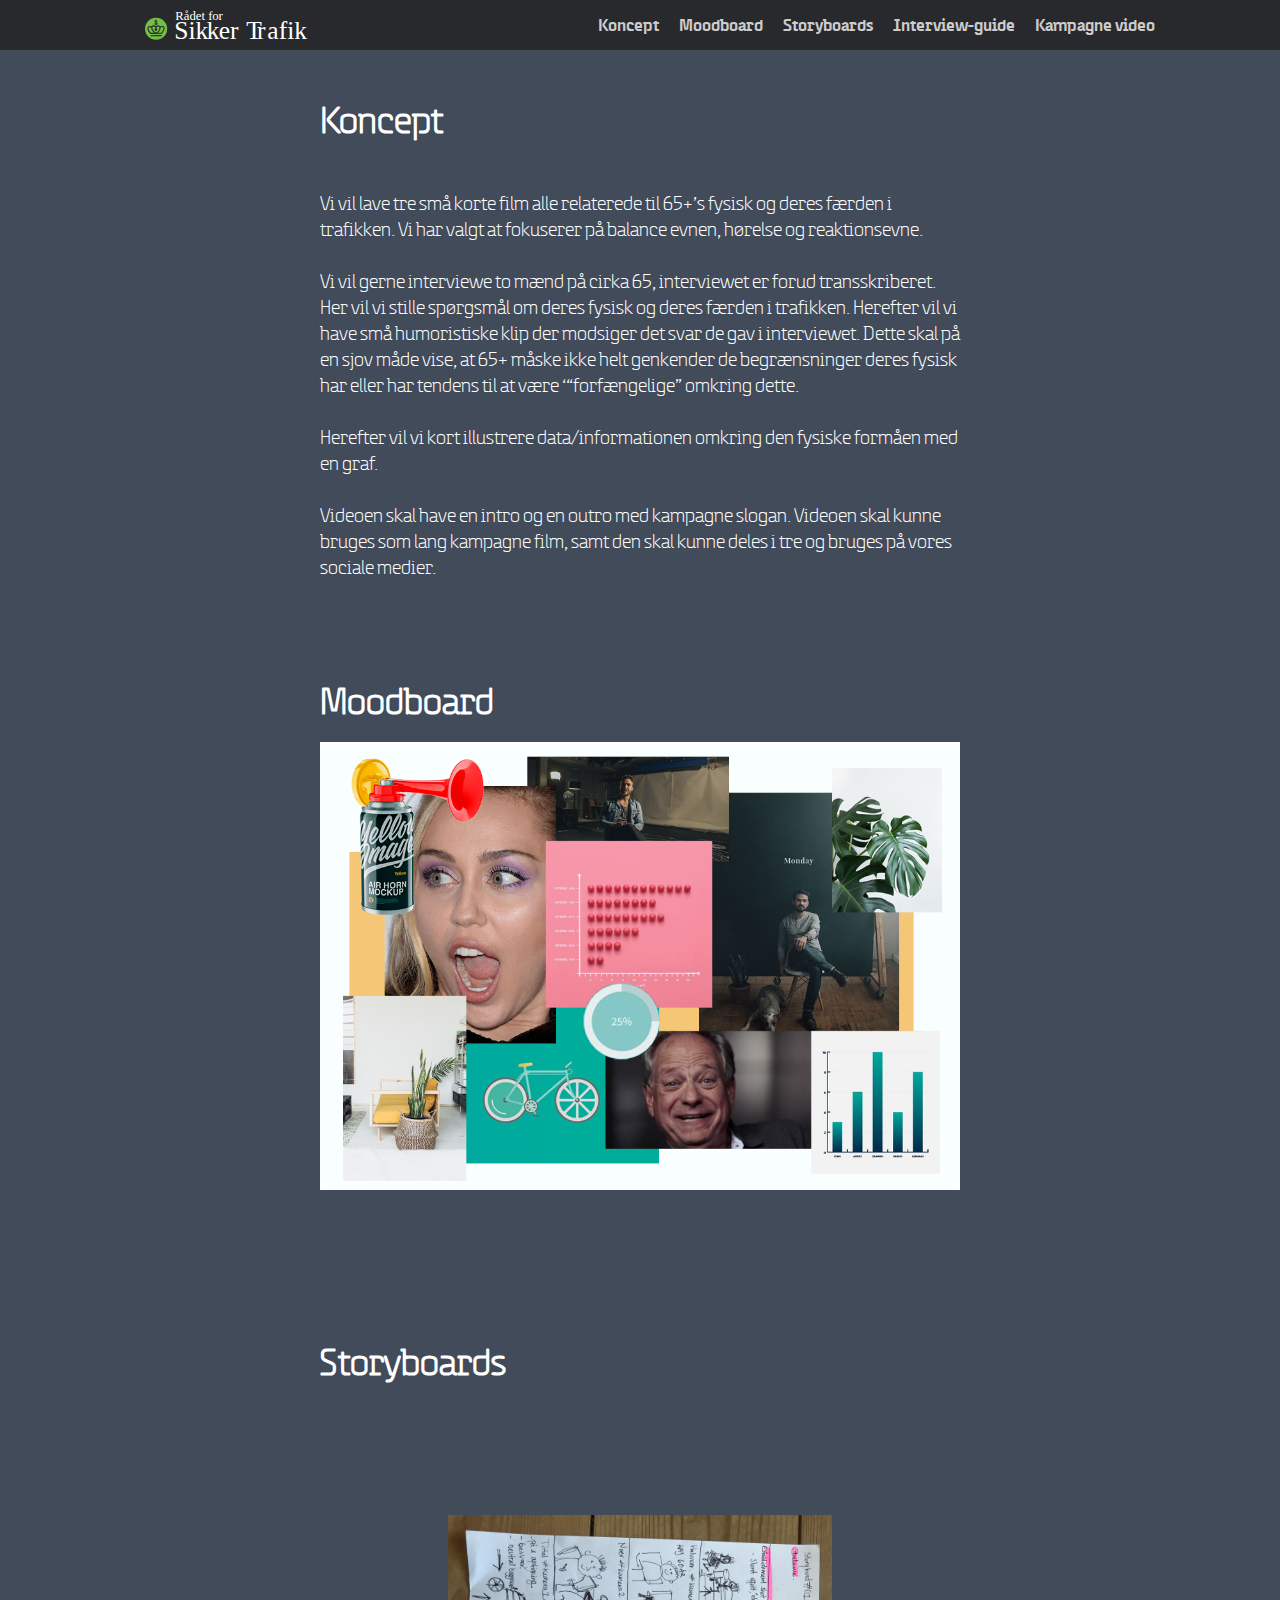
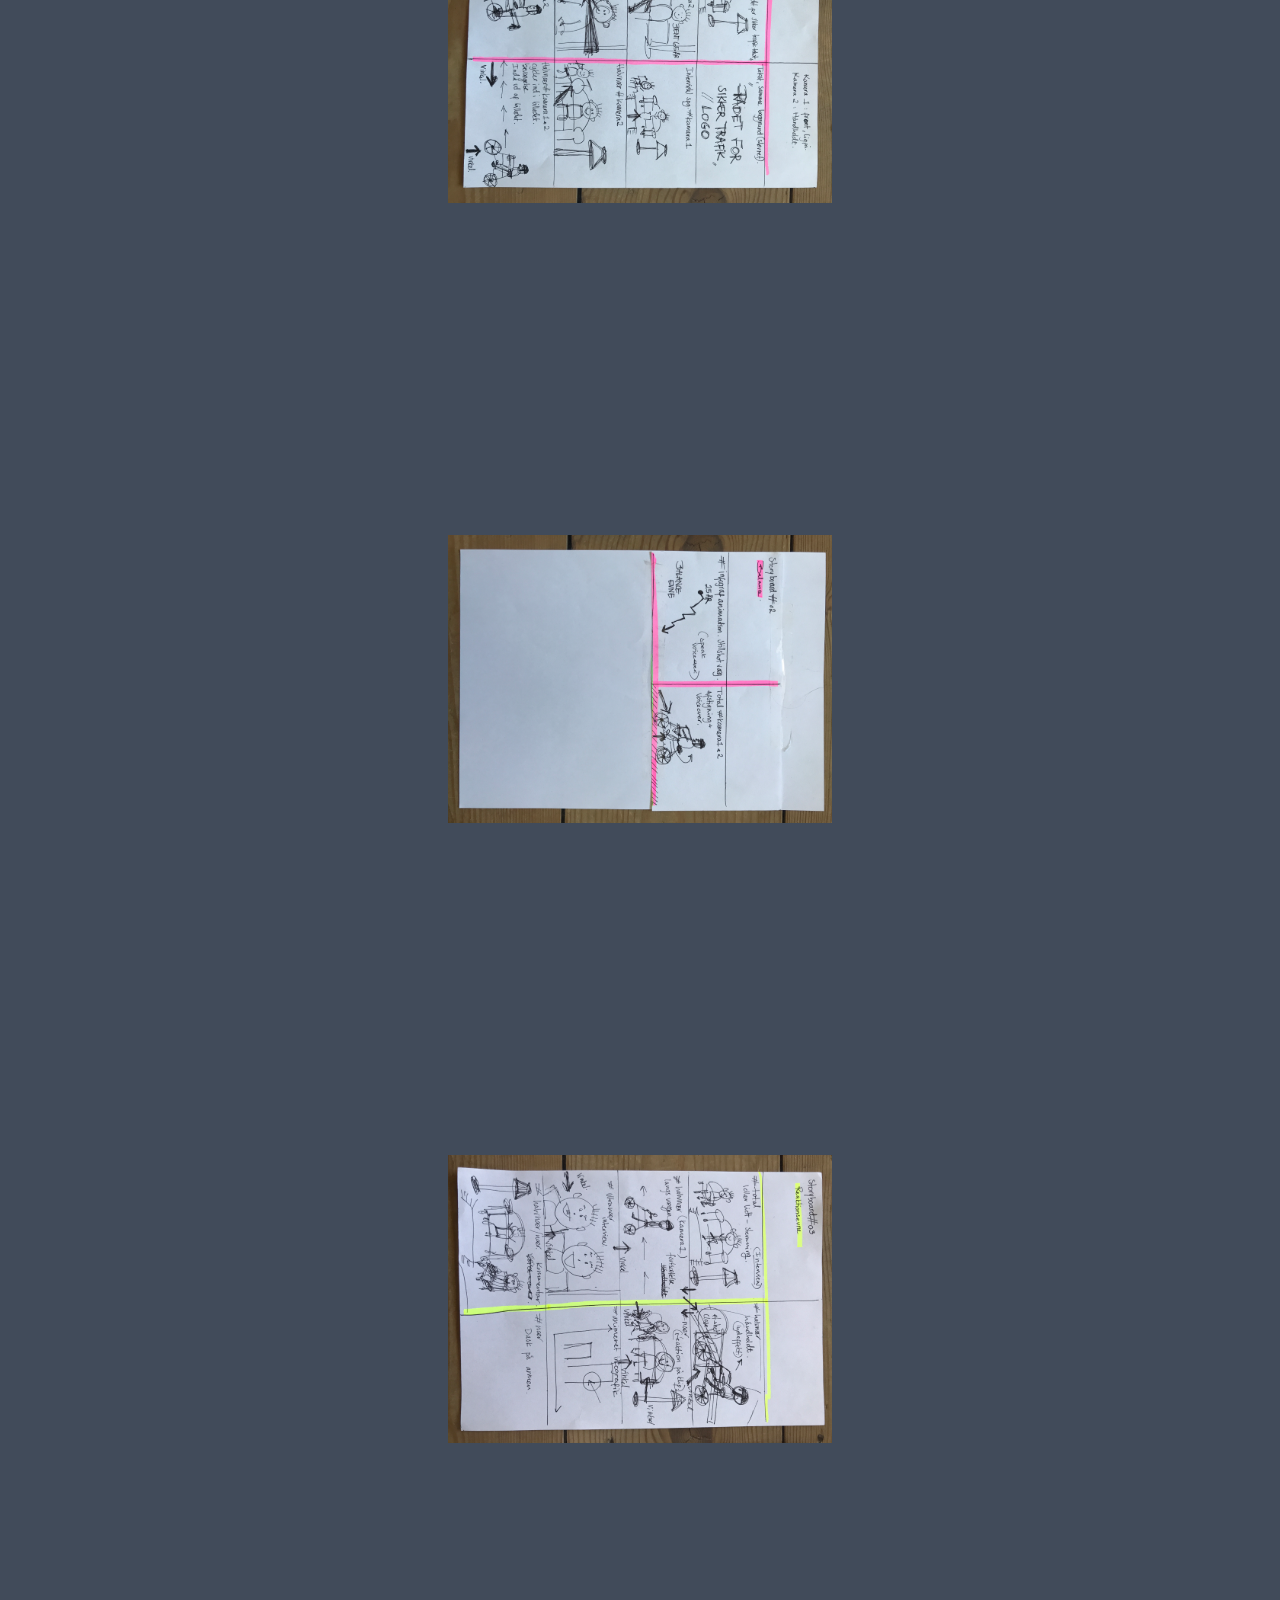
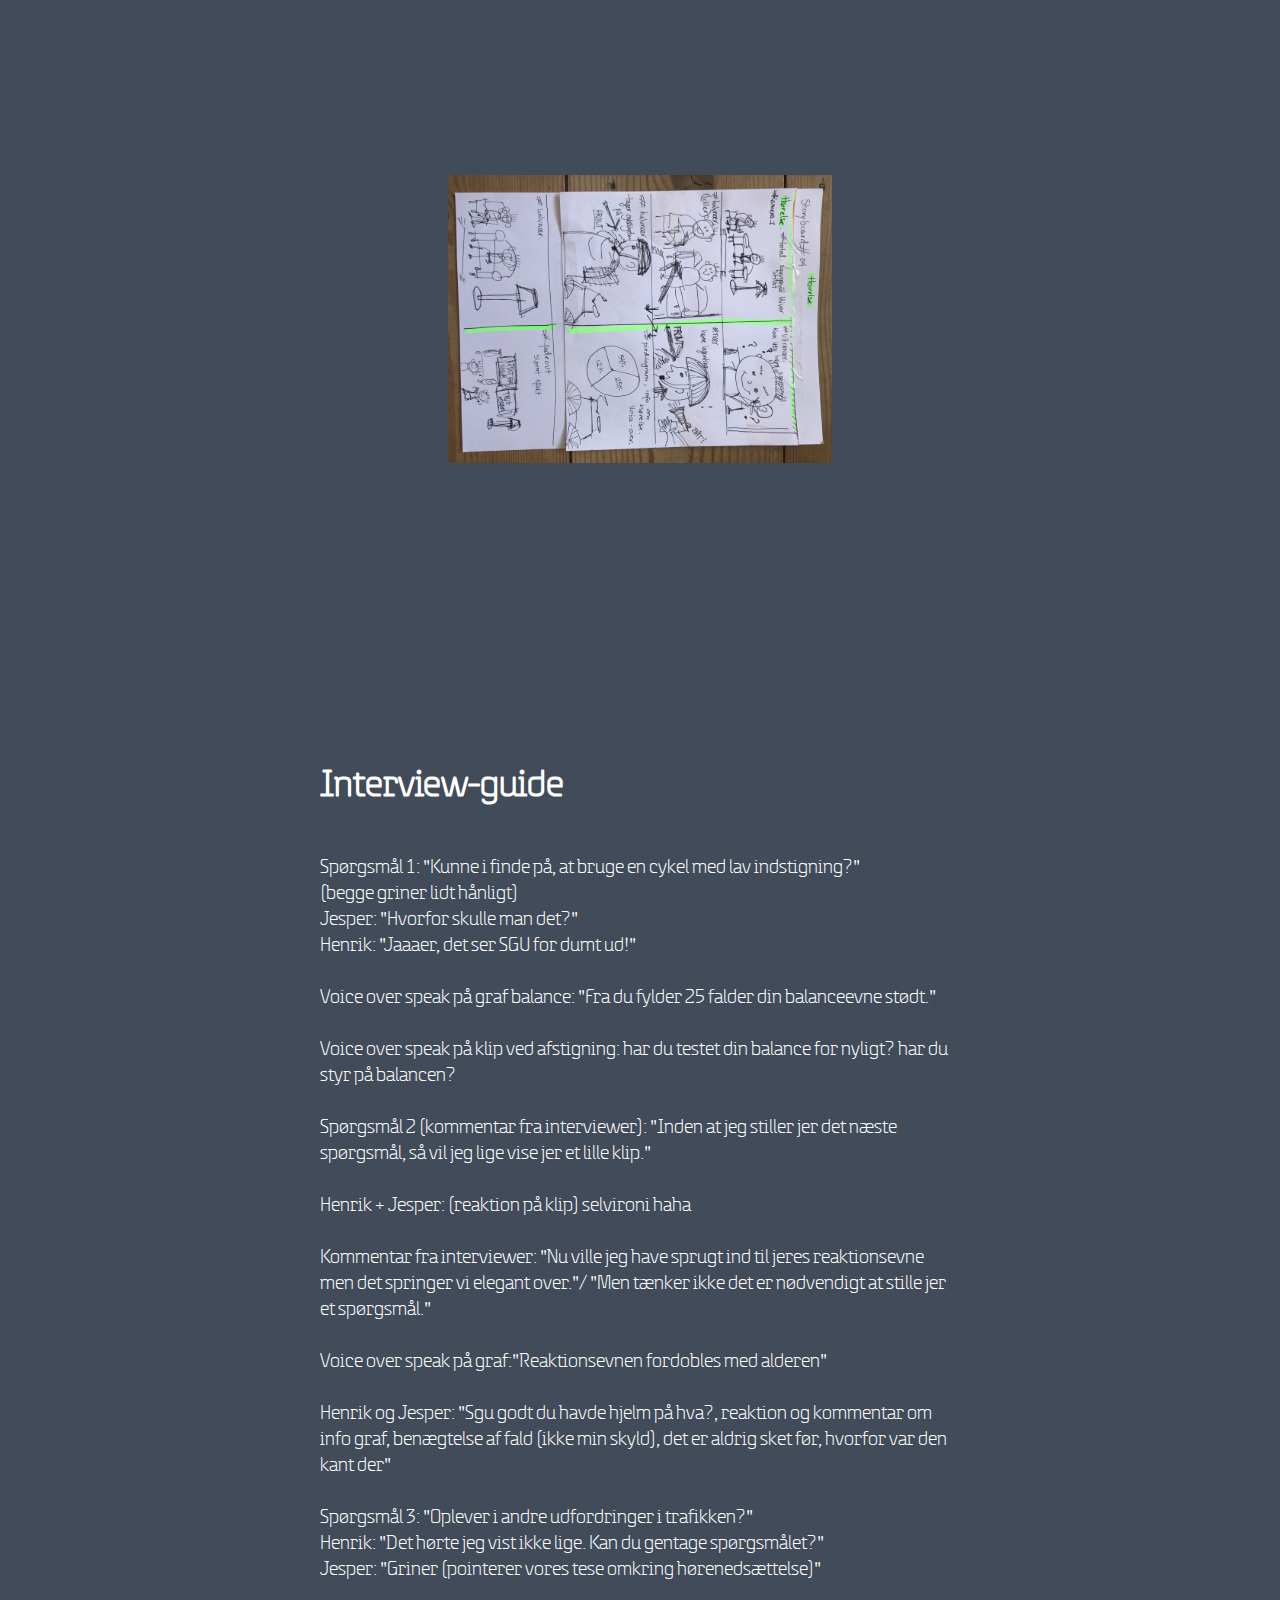
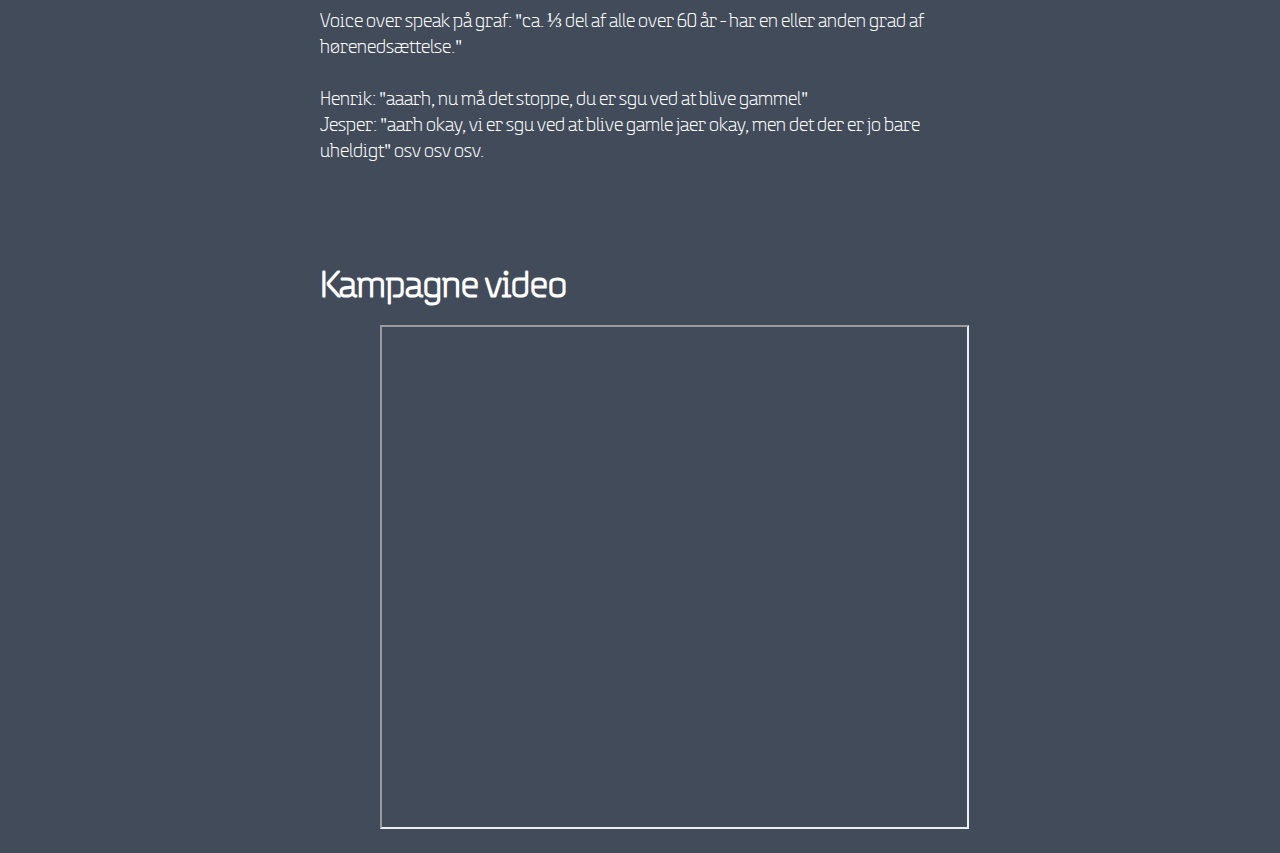
==== videoportfolio.html @ 91f707e9 "færdig" ====
<!DOCTYPE html>
<html lang="">
<head>
    <meta charset="utf-8">
    <meta name="viewport" content="width=device-width, initial-scale=1.0">
    <title>Video portfolio B6</title>
    <link rel="stylesheet" href="portfolio.css">
</head>

<body>

    <nav>

        <div id="logo"></div>
        <ul>
            <li><a href="#koncept">Koncept</a></li>
            <li><a href="#moodboard">Moodboard</a></li>
            <li><a href="#storyboard">Storyboards</a></li>
            <li><a href="#interview">Interview-guide</a></li>
            <li><a href="#videoer">Kampagne video</a></li>
        </ul>
    </nav>

    <section id="koncept">
        <h1>Koncept</h1>
        <p>Vi vil lave tre små korte film alle relaterede til 65+’s fysisk og deres færden i trafikken. Vi har valgt at fokuserer på balance evnen, hørelse og reaktionsevne.<br><br>
            Vi vil gerne interviewe to mænd på cirka 65, interviewet er forud transskriberet. Her vil vi stille spørgsmål om deres fysisk og deres færden i trafikken. Herefter vil vi have små humoristiske klip der modsiger det svar de gav i interviewet. Dette skal på en sjov måde vise, at 65+ måske ikke helt genkender de begrænsninger deres fysisk har eller har tendens til at være ‘“forfængelige” omkring dette.
            <br><br>
            Herefter vil vi kort illustrere data/informationen omkring den fysiske formåen med en graf.
            <br>
            <br>
            Videoen skal have en intro og en outro med kampagne slogan. Videoen skal kunne bruges som lang kampagne film, samt den skal kunne deles i tre og bruges på vores sociale medier.
        </p>
    </section>

    <section id="moodboard">
        <h1>Moodboard</h1>
        <div id="mb"></div>
    </section>

    <section id="storyboard">
        <h1>Storyboards</h1>

        <div id="sb1"></div>
        <div id="sb2"></div>
        <div id="sb3"></div>
        <div id="sb4"></div>
    </section>

    <section id="interview">
        <h1>Interview-guide</h1>
        <p>
            Spørgsmål 1: "Kunne i finde på, at bruge en cykel med lav indstigning?" <br>
            (begge griner lidt hånligt)<br>
            Jesper: "Hvorfor skulle man det?"<br>
            Henrik: "Jaaaer, det ser SGU for dumt ud!"<br><br>

            Voice over speak på graf balance: "Fra du fylder 25 falder din balanceevne stødt." <br><br>

            Voice over speak på klip ved afstigning:
            har du testet din balance for nyligt?
            har du styr på balancen?
            <br><br>
            Spørgsmål 2 (kommentar fra interviewer):
            "Inden at jeg stiller jer det næste spørgsmål, så vil jeg lige vise jer et lille klip."<br><br>

            Henrik + Jesper:
            (reaktion på klip) selvironi haha<br><br>

            Kommentar fra interviewer:
            "Nu ville jeg have sprugt ind til jeres reaktionsevne men det springer vi elegant over."/
            "Men tænker ikke det er nødvendigt at stille jer et spørgsmål."<br><br>

            Voice over speak på graf:"Reaktionsevnen fordobles med alderen"<br><br>

            Henrik og Jesper:

            "Sgu godt du havde hjelm på hva?, reaktion og kommentar om info graf, benægtelse af fald (ikke min skyld), det er aldrig sket før, hvorfor var den kant der"<br><br>

            Spørgsmål 3: "Oplever i andre udfordringer i trafikken?"<br>
            Henrik: "Det hørte jeg vist ikke lige. Kan du gentage spørgsmålet?"<br>
            Jesper: "Griner (pointerer vores tese omkring hørenedsættelse)"<br><br>

            Voice over speak på graf: "ca. ⅓ del af alle over 60 år - har en eller anden grad af hørenedsættelse."<br><br>


            Henrik: "aaarh, nu må det stoppe,
            du er sgu ved at blive gammel" <br>
            Jesper: "aarh okay, vi er sgu ved at blive gamle
            jaer okay, men det der er jo bare uheldigt"
            osv osv osv.<br>

        </p>
    </section>
    <section id="videoer">
        <h1>Kampagne video</h1>
        <div id="video">
            <iframe src="https://www.youtube.com/embed/GlTCUFzHkBQ"></iframe></div>
        <div id="video"></div>
    </section>

</body>
</html>
---- portfolio.css ----
/********* FONTS *****/

@font-face {
    font-family: 'safetyregular';
    src: url('fonts/safety-webfont.woff2') format('woff2'),
        url('fonts/safety-webfont.woff') format('woff');
    font-weight: normal;
    font-style: normal;

}

@font-face {
    font-family: 'safetydemibold';
    src: url('fonts/safetydemibold-webfont.woff2') format('woff2'),
        url('fonts/safetydemibold-webfont.woff') format('woff');
    font-weight: normal;
    font-style: normal;

}

@font-face {
    font-family: 'safetylight';
    src: url('fonts/safetylight-webfont.woff2') format('woff2'),
        url('fonts/safetylight-webfont.woff') format('woff');
    font-weight: normal;
    font-style: normal;

}

/**** SIDE ******/

body {
    background-color: #414b5a;
    margin: 0;
}

#logo {
    background-image: url(files/logo.svg);
    width: 180px;
    height: 30px;
    margin: 10px 0px 0px 130px;
    background-size: contain;
    background-repeat: no-repeat;
}

nav {
    display: flex;
    flex-direction: row;
    background-color: #28292c;
    padding: 0px 15px;
    justify-content: space-between;
    position: fixed;
    width: 100%;
    height: 50px;
    top: 0;
}

ul {
    display: flex;
    flex-direction: row;
    list-style: none;
    margin: 15px 130px 0px 0px;
}

a {
    margin: 27px 10px 21px;
    font-family: 'safetydemibold';
    color: #CCCCCC;
    font-size: 18px;
    text-decoration: none;
}

h1 {
    font-family: 'safetylight';
    font-size: 38px;
    color: white;
    margin: 100px auto 10px;
    width: 50%;
}

p {
    font-family: 'safetylight';
    font-size: 20px;
    line-height: 1.3;
    color: white;
    margin: 50px auto 10px;
    width: 50%;
}

#mb {
    background-image: url(files/54523382_263481024534663_7425732836826546176_n.png);
    width: 50%;
    height: 500px;
    background-size: contain;
    margin: 20px auto;
    background-repeat: no-repeat;
}

#sb1 {
    background-image: url(files/sb1.svg);
    width: 30%;
    height: 600px;
    background-size: contain;
    margin: 20px auto;
}

#sb2 {
    background-image: url(files/sb2.svg);
    width: 30%;
    height: 600px;
    background-size: contain;
    margin: 20px auto;
}

#sb3 {
    background-image: url(files/sb3.svg);
    width: 30%;
    height: 600px;
    background-size: contain;
    margin: 20px auto;
}

#sb4 {
    background-image: url(files/sb4.svg);
    width: 30%;
    height: 600px;
    background-size: contain;
    margin: 20px auto;
}

iframe {
    width: 65%;
    height: 500px;
}

#video {
    margin-left: 380px;
    margin-top: 20px;
}
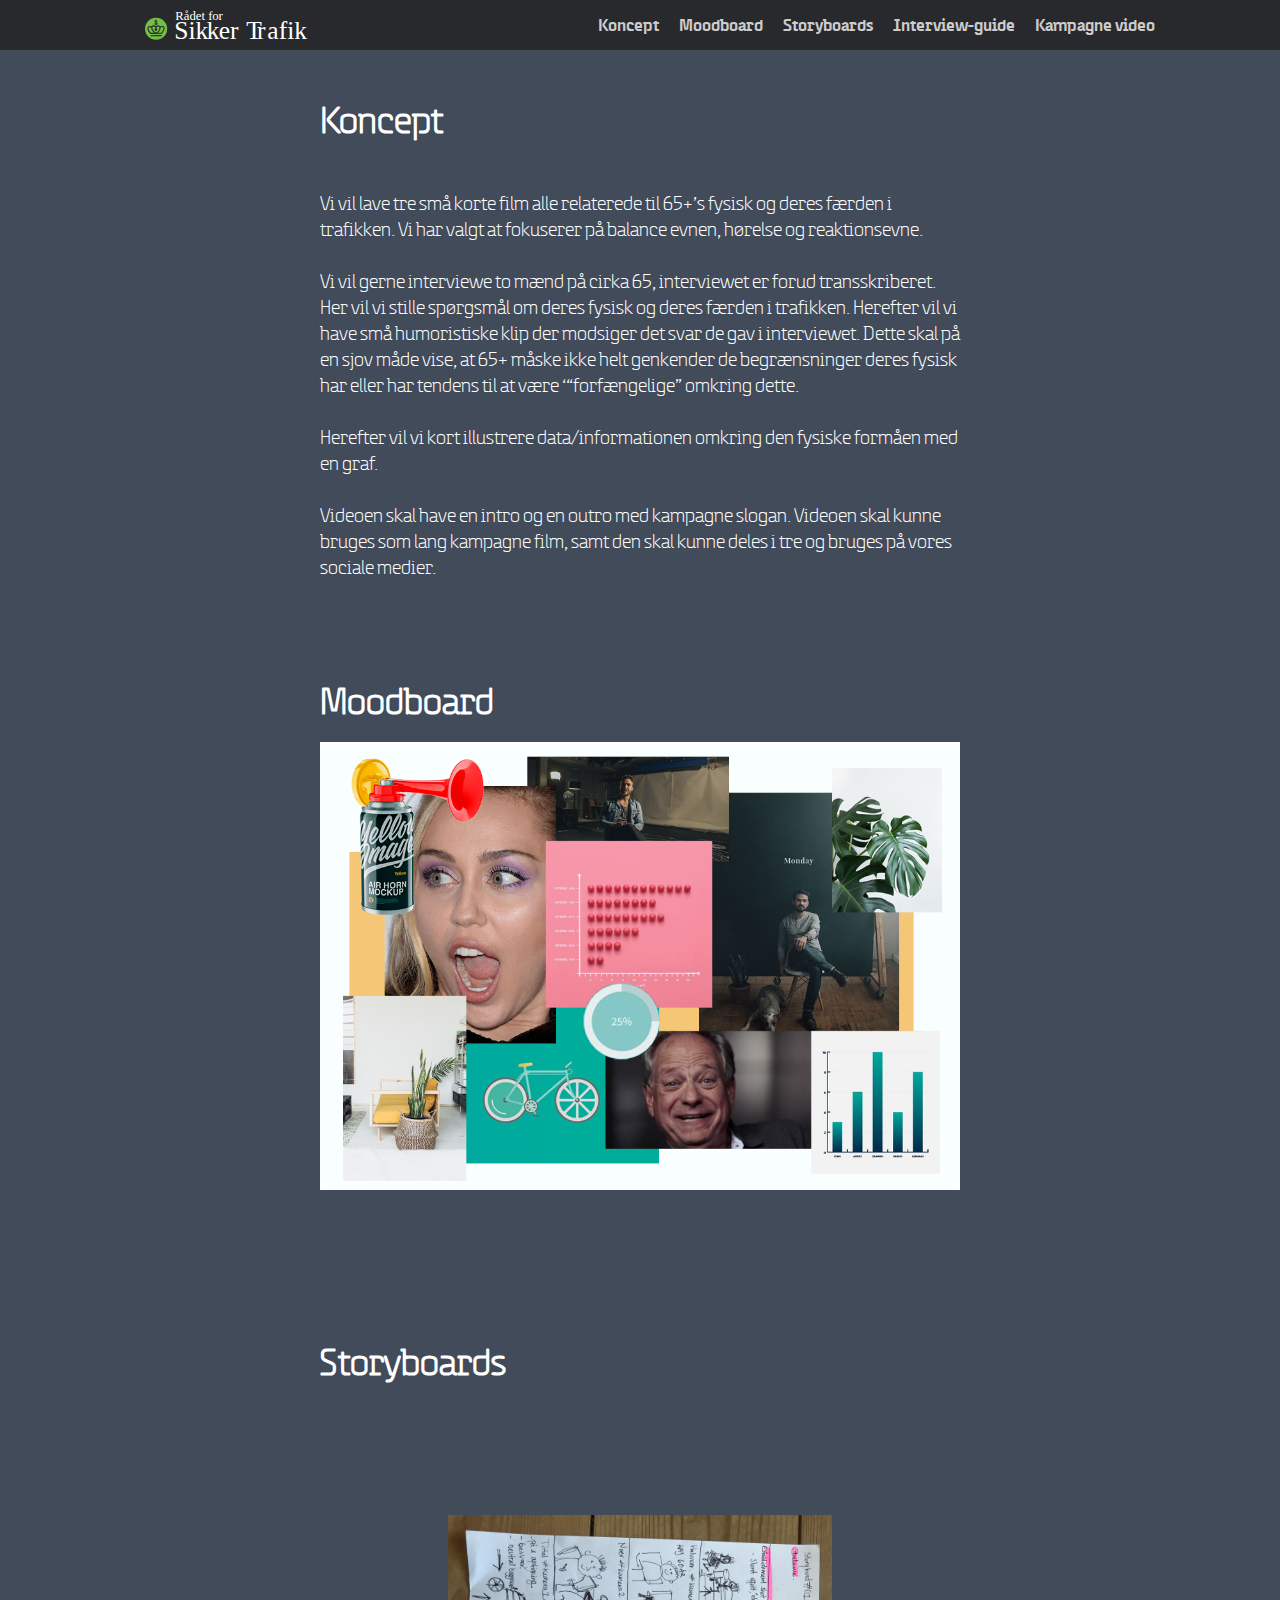
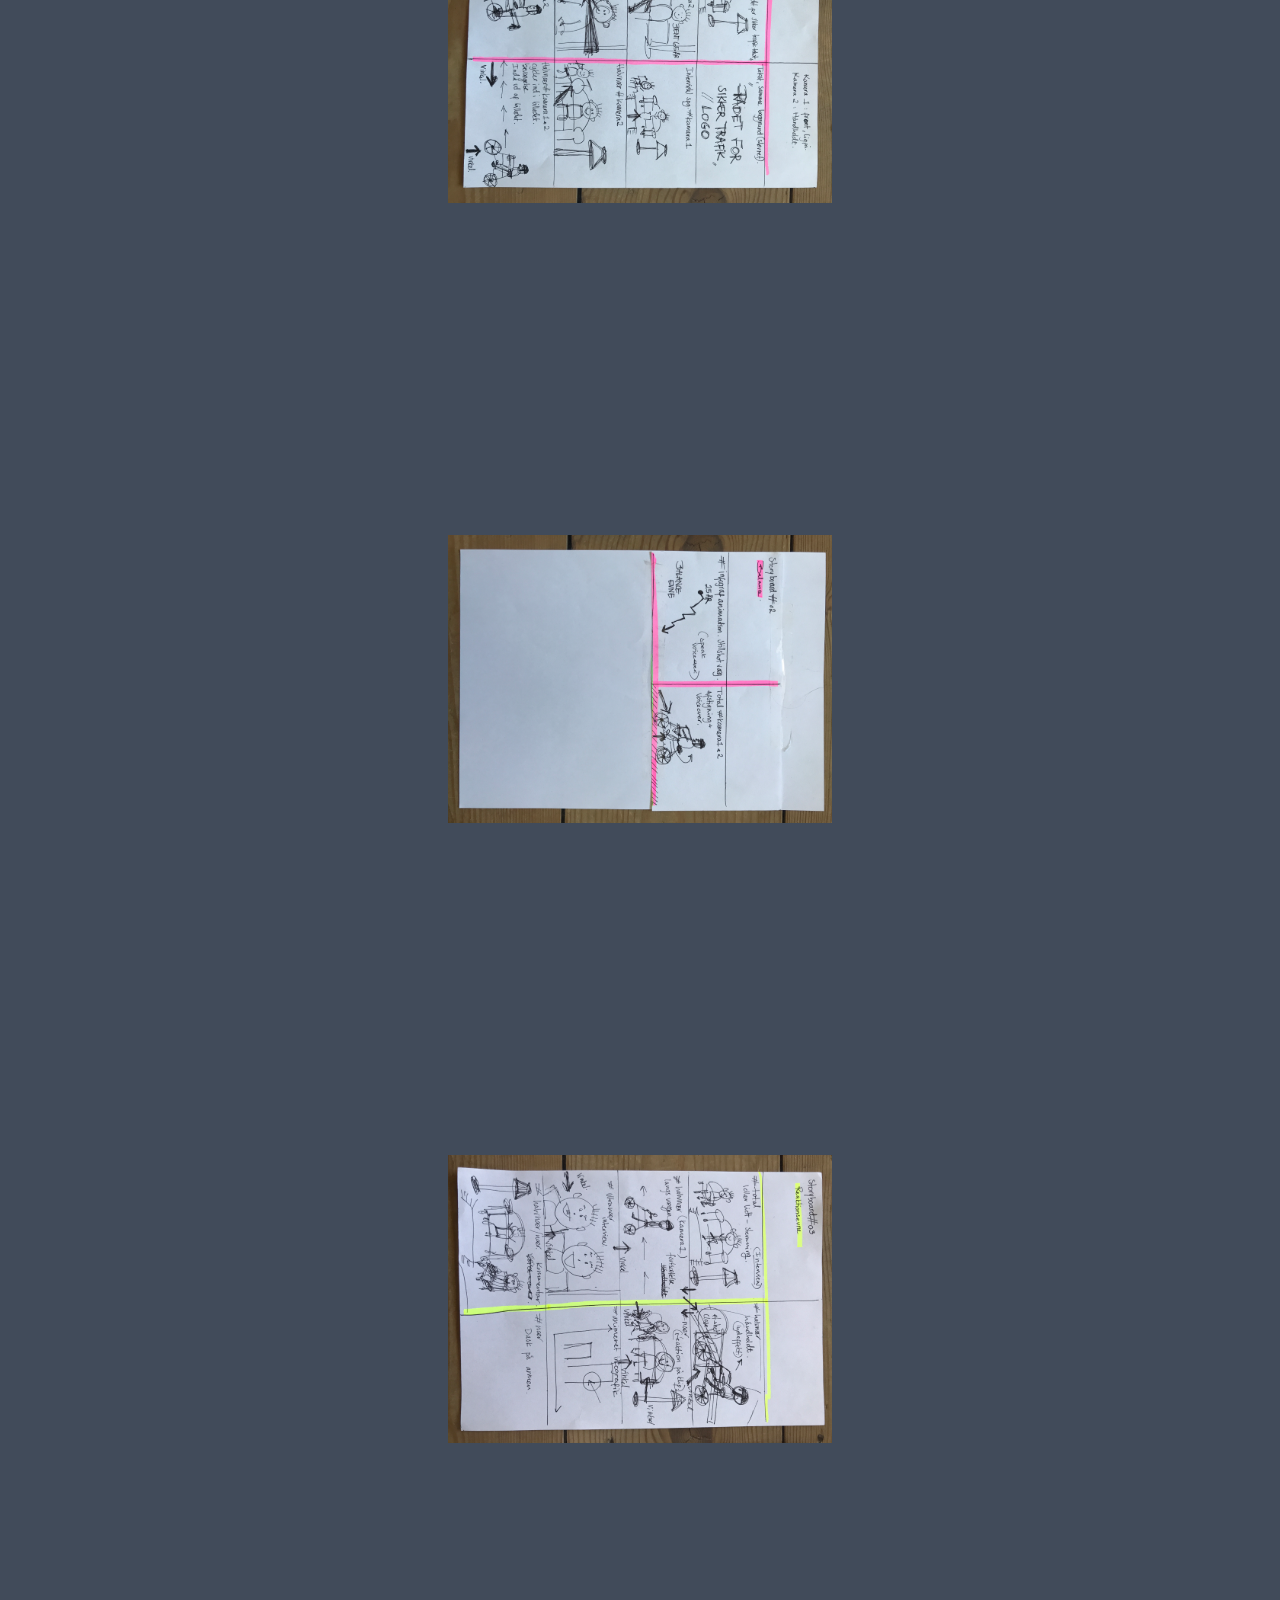
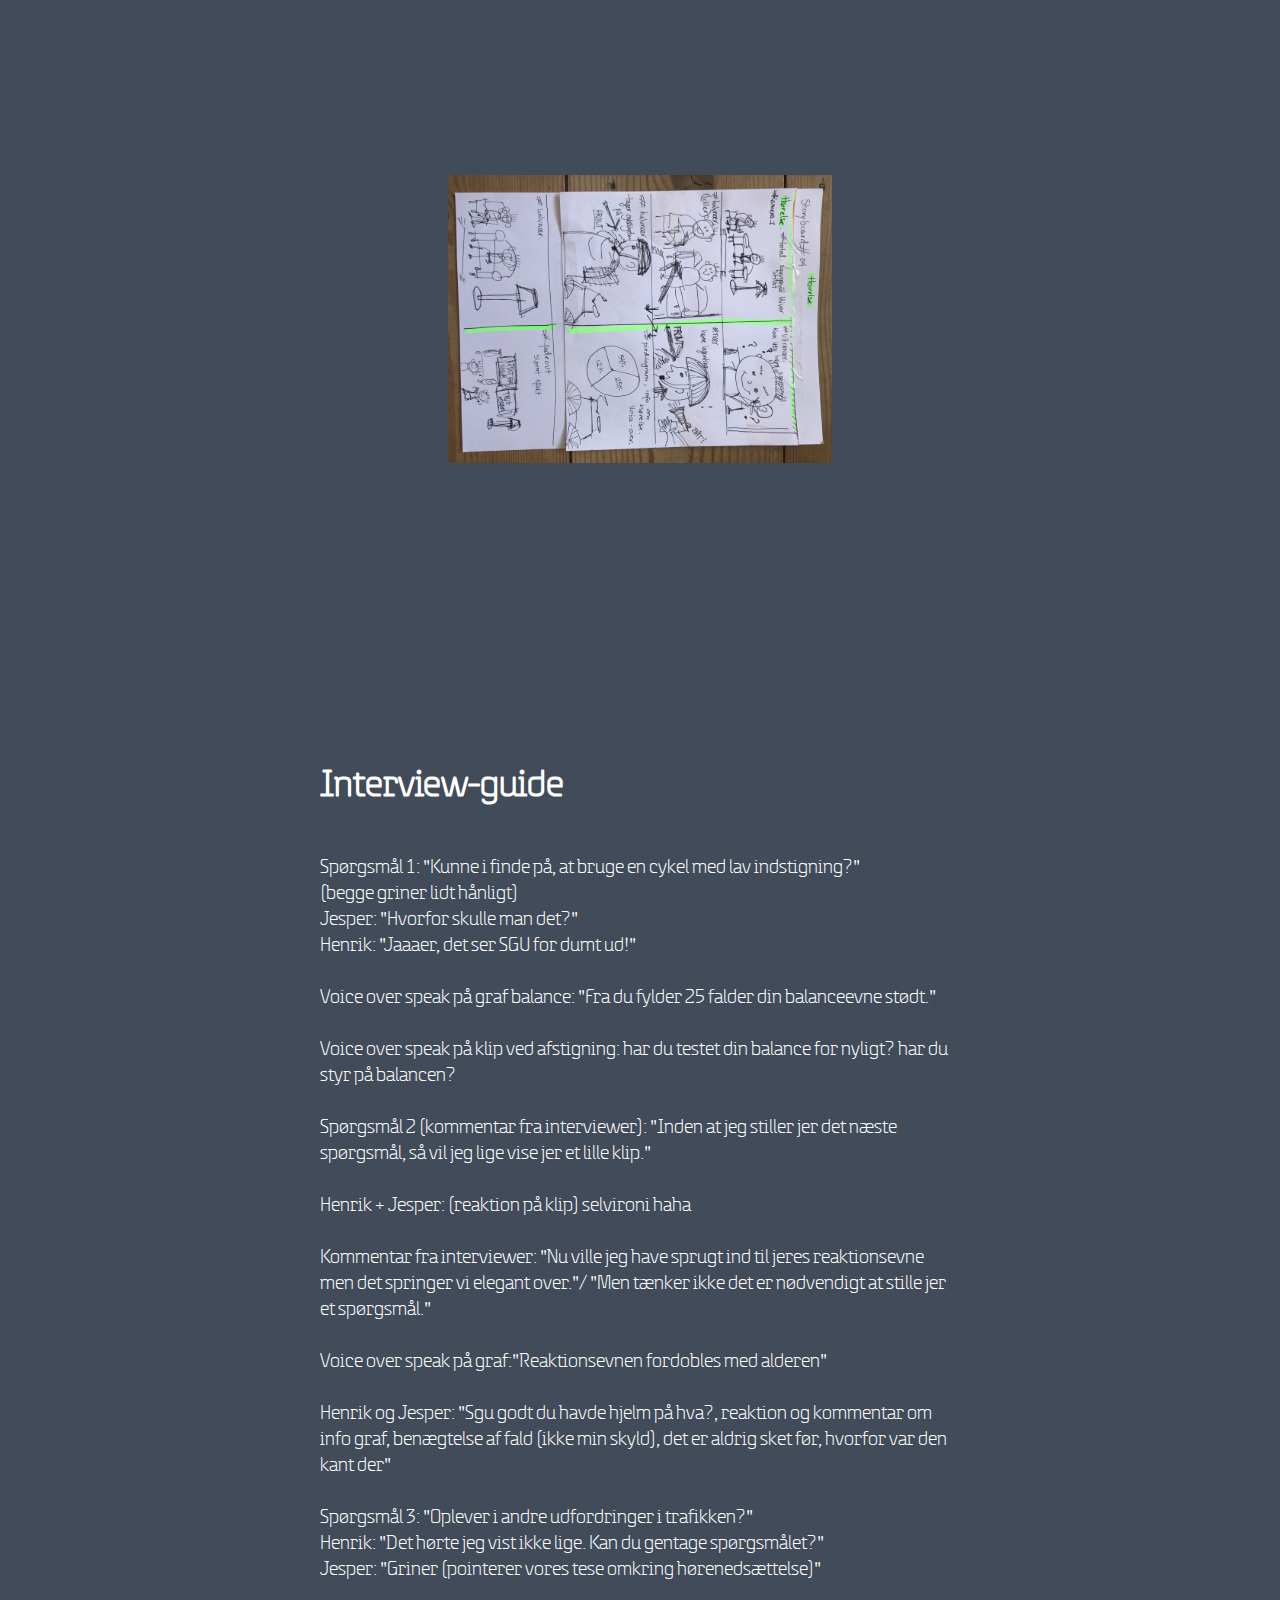
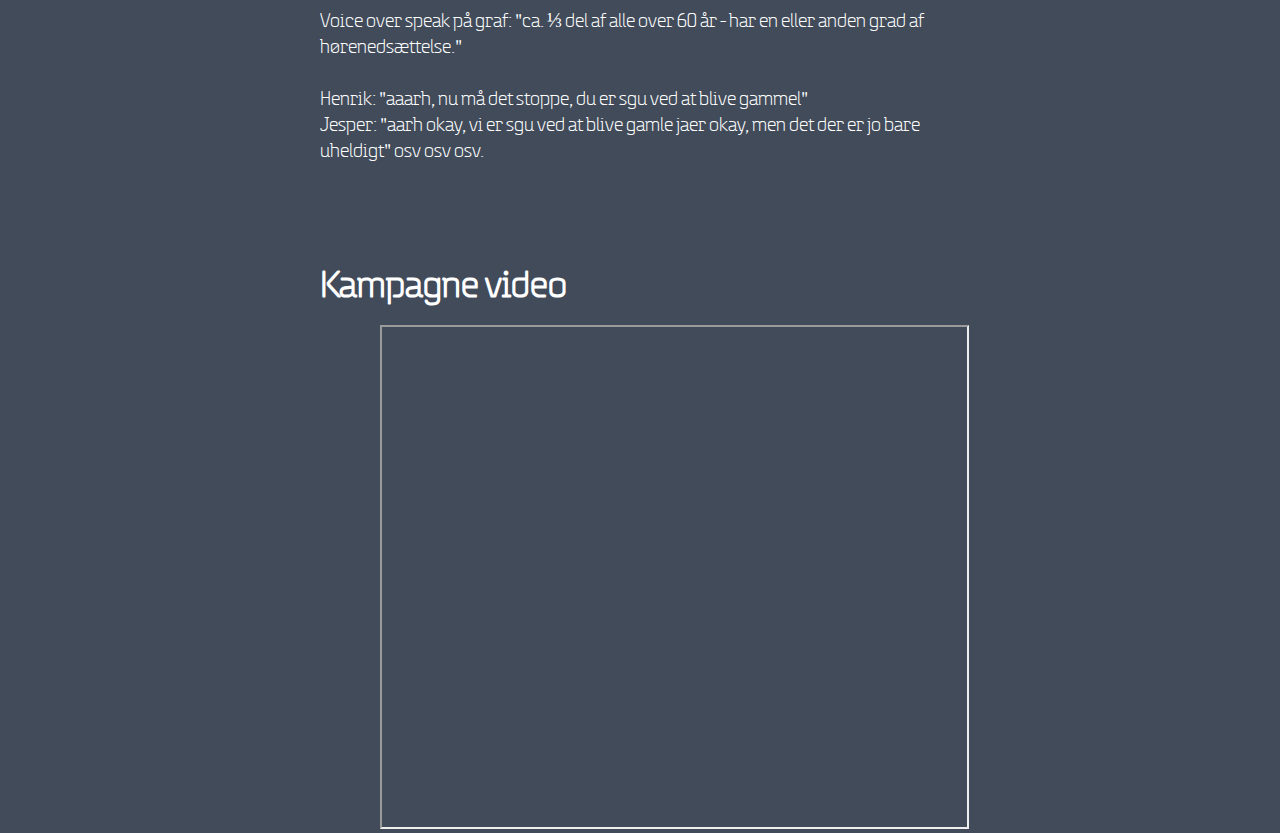
==== commit cf0f207c: "mangler videoer i" ====
--- a/videoportfolio.html
+++ b/videoportfolio.html
@@ -96,7 +96,6 @@
         <h1>Kampagne video</h1>
         <div id="video">
             <iframe src="https://www.youtube.com/embed/GlTCUFzHkBQ"></iframe></div>
-        <div id="video"></div>
     </section>
 
 </body>
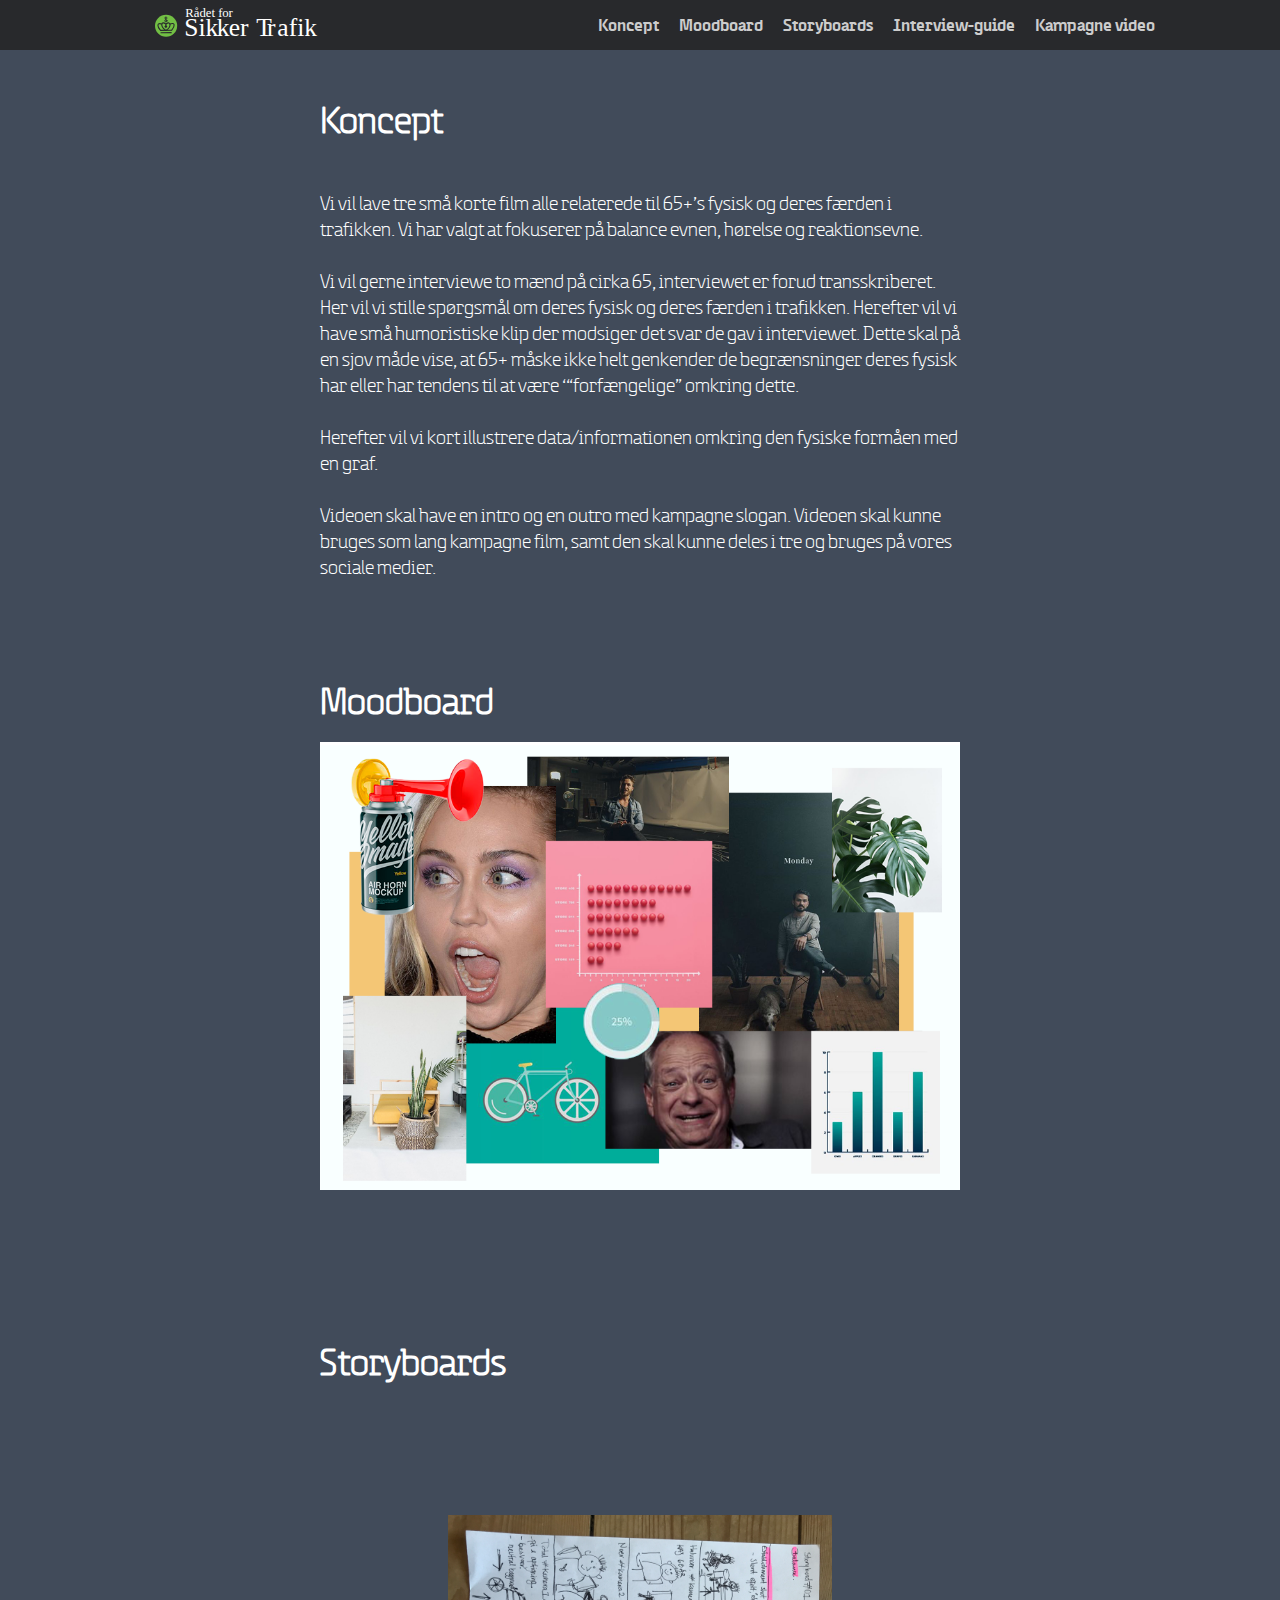
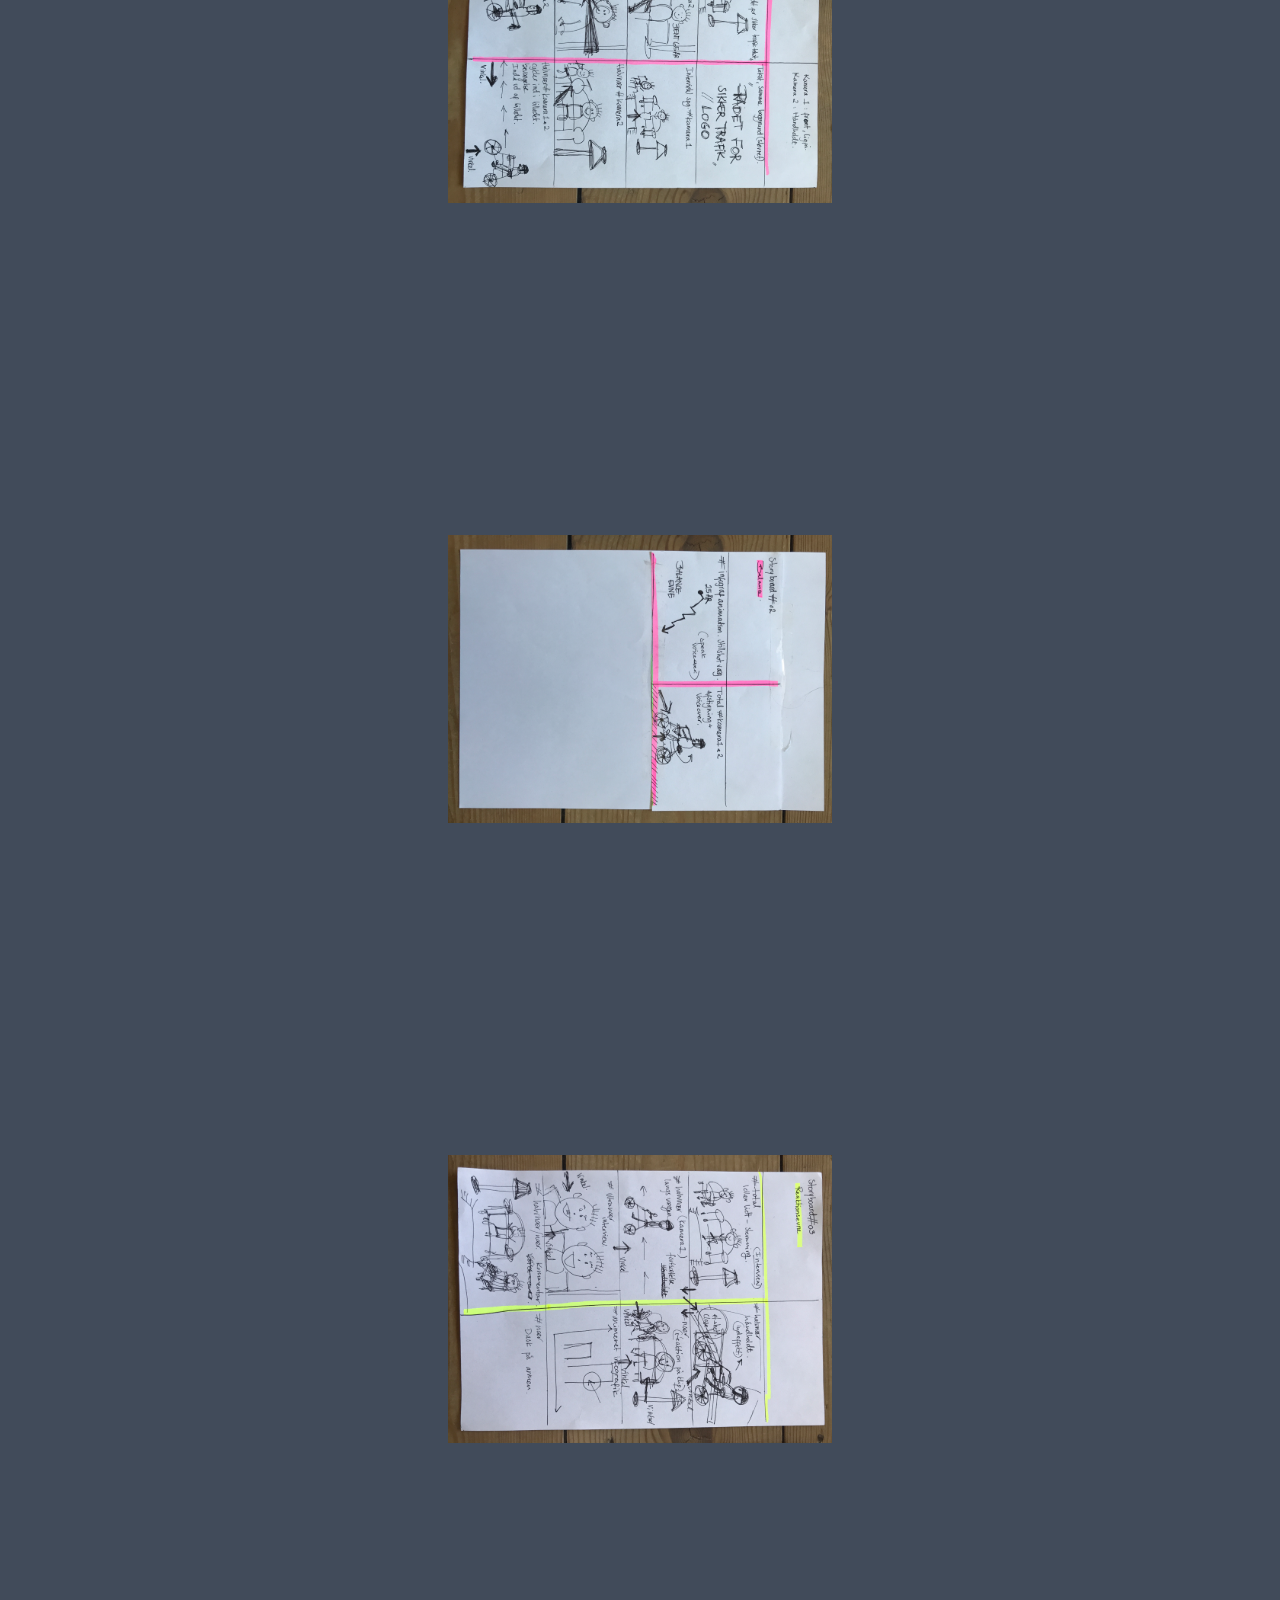
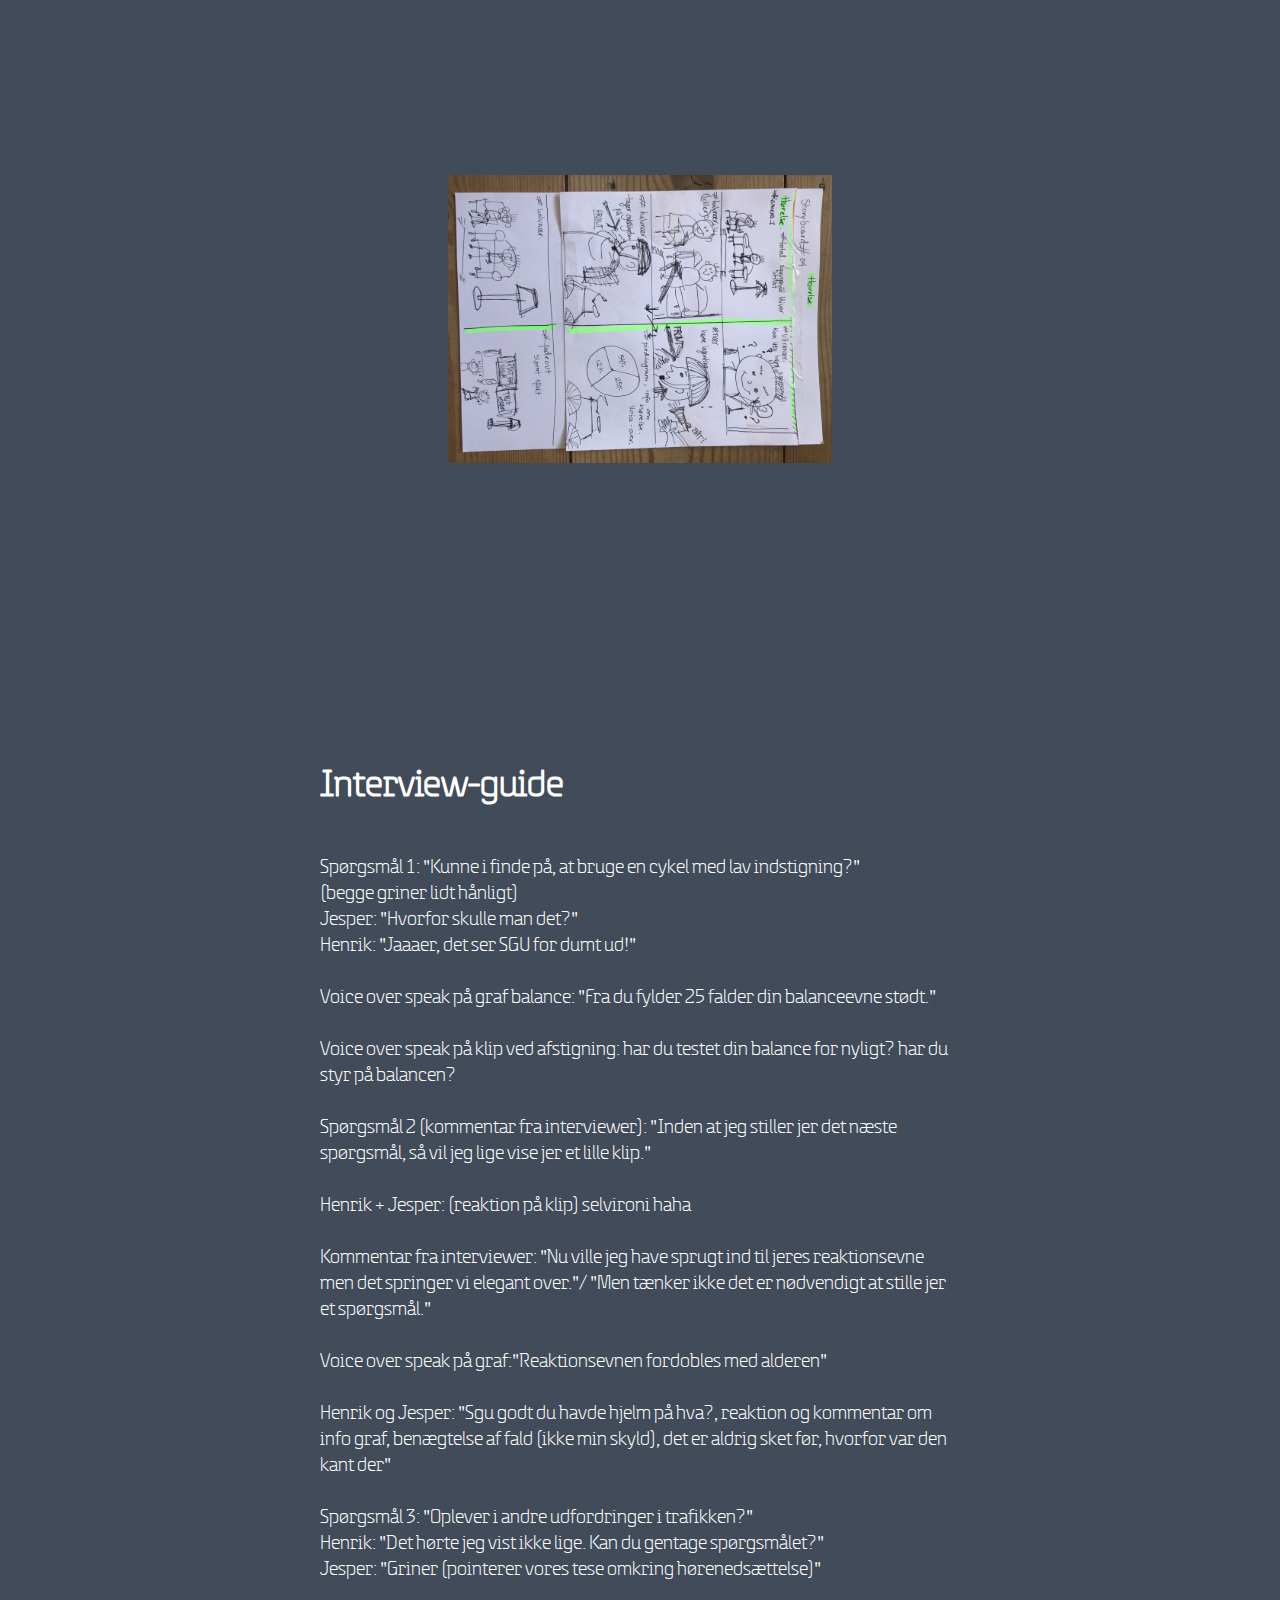
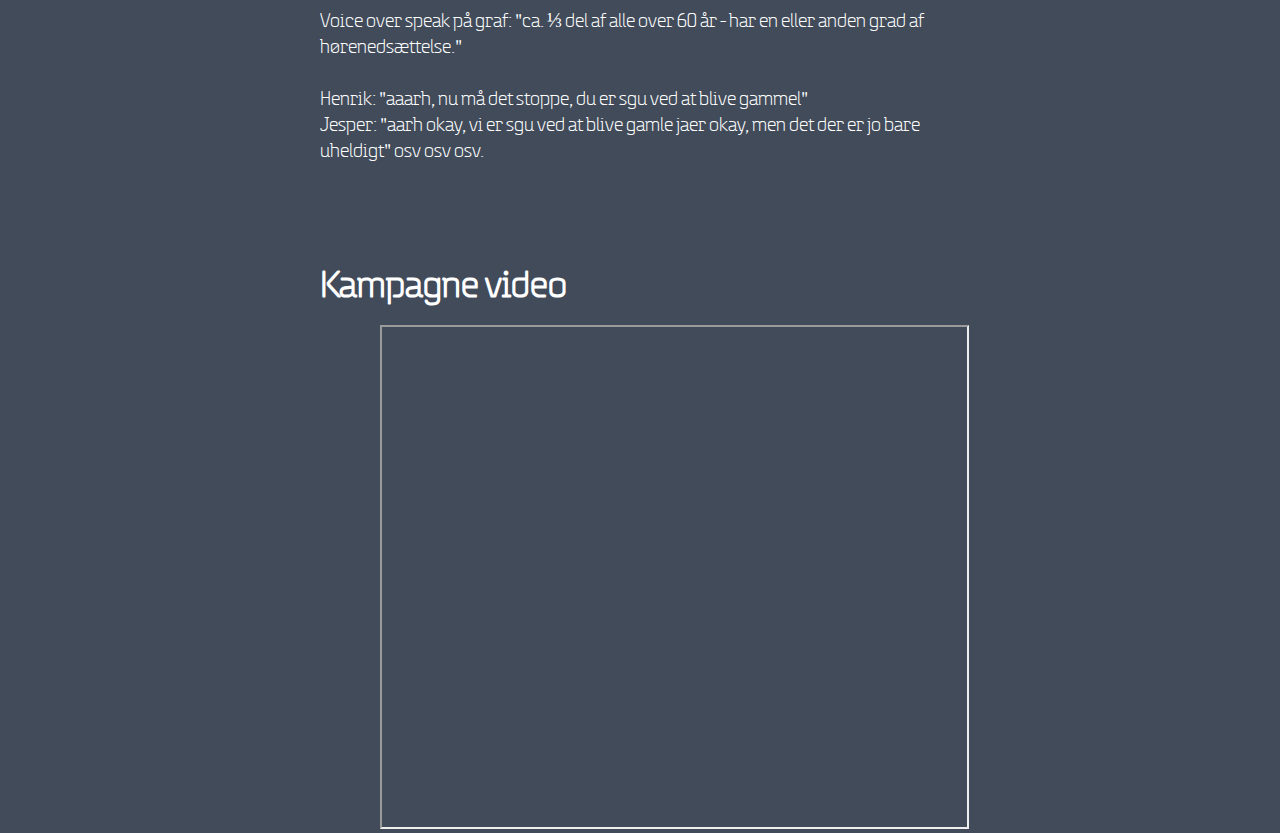
==== commit 84f5b474: "favicon og logolink" ====
--- a/videoportfolio.html
+++ b/videoportfolio.html
@@ -1,17 +1,38 @@
 <!DOCTYPE html>
 <html lang="">
+
 <head>
     <meta charset="utf-8">
     <meta name="viewport" content="width=device-width, initial-scale=1.0">
     <title>Video portfolio B6</title>
     <link rel="stylesheet" href="portfolio.css">
+
+    <link rel="apple-touch-icon" sizes="57x57" href="files/Artboard%201-100.jpg">
+    <link rel="apple-touch-icon" sizes="60x60" href="files/Artboard%201-100.jpg">
+    <link rel="apple-touch-icon" sizes="72x72" href="files/Artboard%201-100.jpg">
+    <link rel="apple-touch-icon" sizes="76x76" href="files/Artboard%201-100.jpg">
+    <link rel="apple-touch-icon" sizes="114x114" href="files/Artboard%201-100.jpg">
+    <link rel="apple-touch-icon" sizes="120x120" href="files/Artboard%201-100.jpg">
+    <link rel="apple-touch-icon" sizes="144x144" href="files/Artboard%201-100.jpg">
+    <link rel="apple-touch-icon" sizes="152x152" href="files/Artboard%201-100.jpg">
+    <link rel="apple-touch-icon" sizes="180x180" href="files/Artboard%201-100.jpg">
+    <link rel="icon" type="image/png" sizes="192x192" href="files/Artboard%201-100.jpg">
+    <link rel="icon" type="image/png" sizes="32x32" href="files/Artboard%201-100.jpg">
+    <link rel="icon" type="image/png" sizes="96x96" href="files/Artboard%201-100.jpg">
+    <link rel="icon" type="image/png" sizes="16x16" href="files/Artboard%201-100.jpg">
+    <link rel="manifest" href="/manifest.json">
+    <meta name="msapplication-TileColor" content="#ffffff">
+    <meta name="msapplication-TileImage" content="/ms-icon-144x144.png">
+    <meta name="theme-color" content="#ffffff">
 </head>
 
 <body>
 
     <nav>
 
-        <div id="logo"></div>
+        <a href="index.html">
+            <div id="logo"></div>
+        </a>
         <ul>
             <li><a href="#koncept">Koncept</a></li>
             <li><a href="#moodboard">Moodboard</a></li>
@@ -99,4 +120,5 @@
     </section>
 
 </body>
+
 </html>
--- a/portfolio.css
+++ b/portfolio.css
@@ -38,7 +38,7 @@
     background-image: url(files/logo.svg);
     width: 180px;
     height: 30px;
-    margin: 10px 0px 0px 130px;
+    margin: -20px 0px 0px 130px;
     background-size: contain;
     background-repeat: no-repeat;
 }
